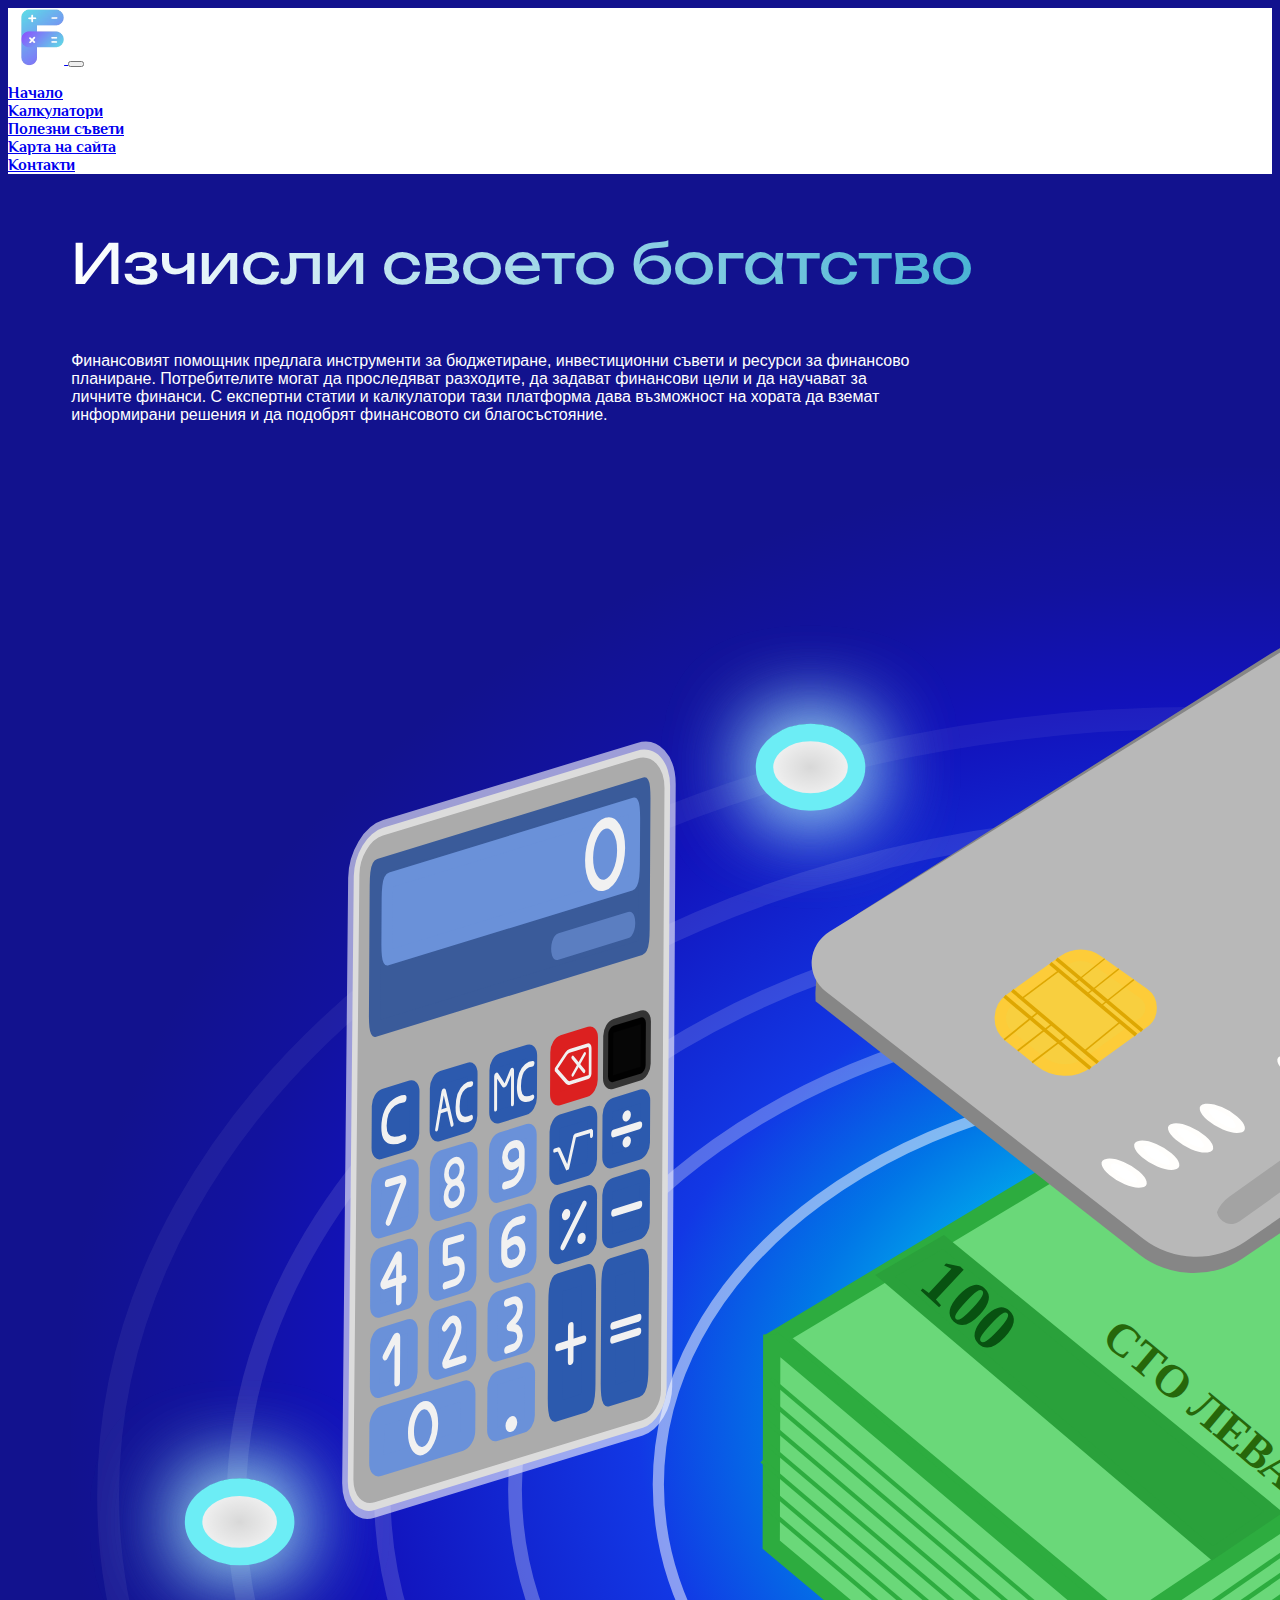
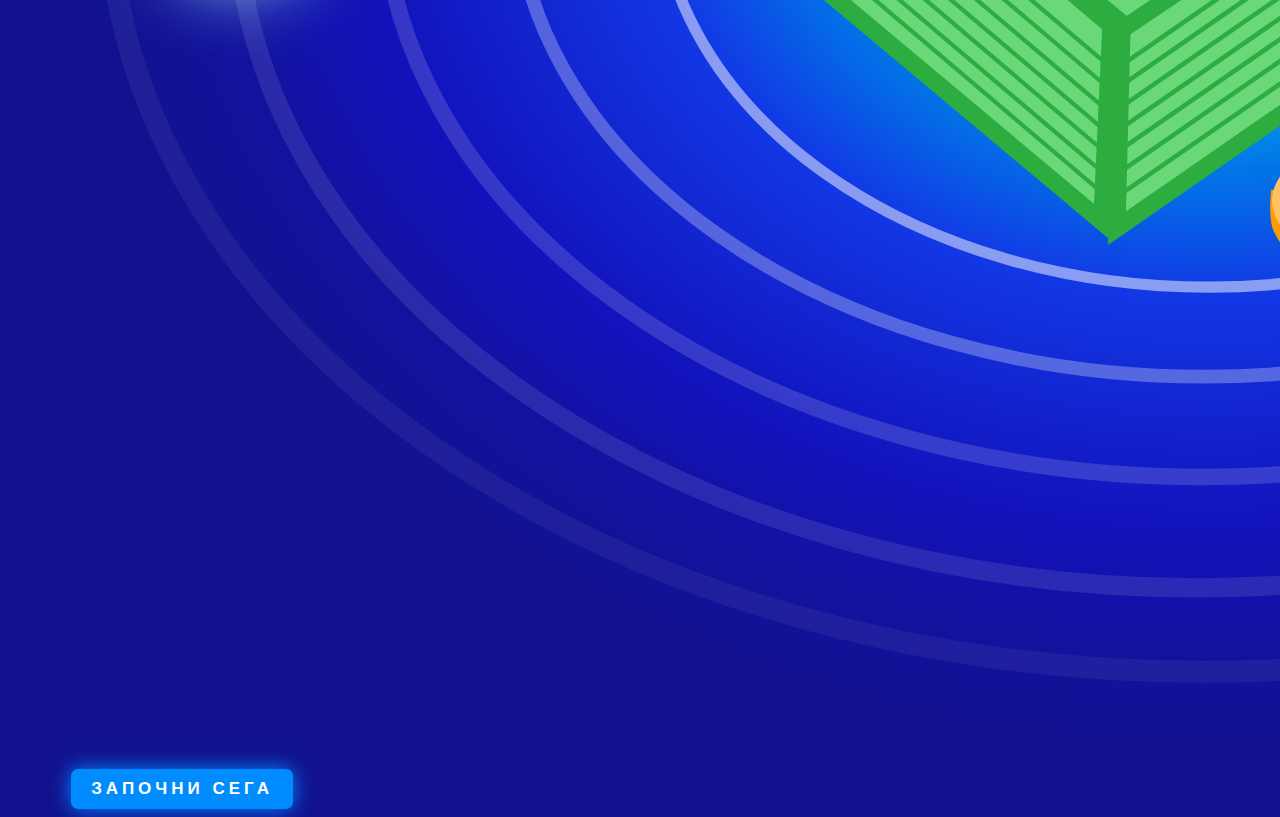
==== docs/index.html @ a513aea1 "Major update" ====
<!doctype html>
<html lang="en">

<head>
  <meta charset="utf-8">
  <meta name="viewport" content="width=device-width, initial-scale=1">
  <link rel="stylesheet" href="../css/index-style.css">
  <link rel="stylesheet" href="../css/style.css">
  <link rel="icon" href="../resources/icon.ico">

  <title>Финансов помощник</title>
  <link href="https://cdn.jsdelivr.net/npm/bootstrap@5.3.2/dist/css/bootstrap.min.css" rel="stylesheet"
    integrity="sha384-T3c6CoIi6uLrA9TneNEoa7RxnatzjcDSCmG1MXxSR1GAsXEV/Dwwykc2MPK8M2HN" crossorigin="anonymous">
  <link rel="preconnect" href="https://fonts.googleapis.com">
  <link rel="preconnect" href="https://fonts.gstatic.com" crossorigin>
  <link href="https://fonts.googleapis.com/css2?family=Unbounded:wght@200..900&display=swap" rel="stylesheet">


  <script src="../javascript/loadPage.js"></script>
</head>

<body>
  <div id="navbar"></div>
  <div class="d-flex align-items-center justify-content-between" id="landing-page">
    <div>
      <p id="title">Изчисли своето богатство</p>
      <p id="paragraph">Финансовият помощник предлага инструменти за бюджетиране, инвестиционни
        съвети и ресурси за финансово планиране. Потребителите могат да
        проследяват разходите, да задават финансови цели и да научават за личните финанси.
        С експертни статии и калкулатори тази платформа дава възможност на хората да вземат
        информирани решения и да подобрят финансовото си благосъстояние.</p>
    </div>


    <img id="landing-page-image" src="../resources/landing-page.svg" alt="">
  </div>
  <div class="button">
    <button id="start-button" type="button"><a href="../docs/calculator-menu.html">Започни сега</a></button>
  </div>


  <script>
    loadPage('navbar', 'navbar')
  </script>
  <script src="https://cdn.jsdelivr.net/npm/bootstrap@5.3.2/dist/js/bootstrap.bundle.min.js"
    integrity="sha384-C6RzsynM9kWDrMNeT87bh95OGNyZPhcTNXj1NW7RuBCsyN/o0jlpcV8Qyq46cDfL"
    crossorigin="anonymous"></script>
</body>

</html>
---- css/index-style.css ----
#index-item {
	text-decoration: underline;
}

body {
	/* background: linear-gradient(175deg, rgb(4, 21, 82) 10%, rgb(96, 125, 230) 50%, rgb(255, 255, 255) 90%); */
	background-color: rgb(18, 18, 142) !important;
	background-size: 400% 400%;
	animation: gradient 5s ease infinite;
	min-height: 100vh;
	background-attachment: fixed;
}

@keyframes gradient {
	0% {
		background-position: 0% 50%;
	}

	50% {
		background-position: 100% 50%;
	}

	100% {
		background-position: 0% 50%;
	}
}

#landing-page {
	color: white;
	padding-left: 5%;
}

#start-button {
	padding: 10px 20px;
	border: none;
	font-size: 17px;
	color: #fff !important;
	border-radius: 7px;
	letter-spacing: 4px;
	font-weight: 700;
	text-transform: uppercase;
	transition: 0.5s;
	transition-property: box-shadow;
}

#start-button {
	background: rgb(0, 140, 255);
	box-shadow: 0 0 20px rgb(0, 140, 255);
}

#start-button:hover {
	box-shadow: 0 0 5px rgb(0, 140, 255),
		0 0 25px rgb(0, 140, 255),
		0 0 50px rgb(0, 140, 255),
		0 0 70px rgb(0, 140, 255);
}

#start-button a {
	color: white;
	text-decoration: none;
}

#title {
	font-family: "Unbounded", Arial, Helvetica, sans-serif;
	font-size: 40px;
	background: linear-gradient(to right, rgb(255, 255, 255), rgb(14, 155, 198));
	-webkit-text-fill-color: transparent;
	-webkit-background-clip: text;
}

#paragraph {
	font-family: Verdana, Geneva, Tahoma, sans-serif;
}

@media only screen and (min-width: 1px) and (max-width: 400px) {

	#landing-page-image {
		display: none;
	}

	#title {
		font-size: 20px;
		margin-top: 3%;
		text-align: center;
	}
	#paragraph {
		text-align: justify;
		width: 95%;
	}

	.button {
		display: flex;
		justify-content: center;
		align-items: center;
		margin-top: 3%;
	}

}

@media only screen and (min-width: 401px) and (max-width: 766px) {

	#landing-page-image {
		display: none;
	}

	#title {
		font-size: 30px;
		margin-top: 3%;
		text-align: center;
	}

	#paragraph {
		text-align: justify;
		width: 95%;
	}

	.button {
		display: flex;
		justify-content: center;
		align-items: center;
		margin-top: 3%;
	}

}

@media only screen and (min-width: 767px) {
	#landing-page-image {
		width: 190%;
		margin-top: 2%;

	}

	#title {
		font-size: 55px;
	}

	#paragraph {
		text-align: left;
		width: 70%;
		margin-top: 2%;
	} 
	#start-button{
		margin-left: 5%;
	}
}
---- css/style.css ----
@import url('https://fonts.googleapis.com/css2?family=Philosopher&display=swap');


@keyframes gradient-animation {
  0% {
    background-position: 0% 50%;
  }

  50% {
    background-position: 100% 50%;
  }

  100% {
    background-position: 0% 50%;
  }
}

#navbar {

  font-weight: 600;
  background-color: rgb(255, 255, 255);
  font-family: 'Philosopher';

}

.nav{
  -bs-nav-link-padding-x: 0;
    --bs-nav-link-padding-y: 0.5rem;
    display: flex;
    flex-direction: column;
    padding-left: 0;
    list-style: none;
}
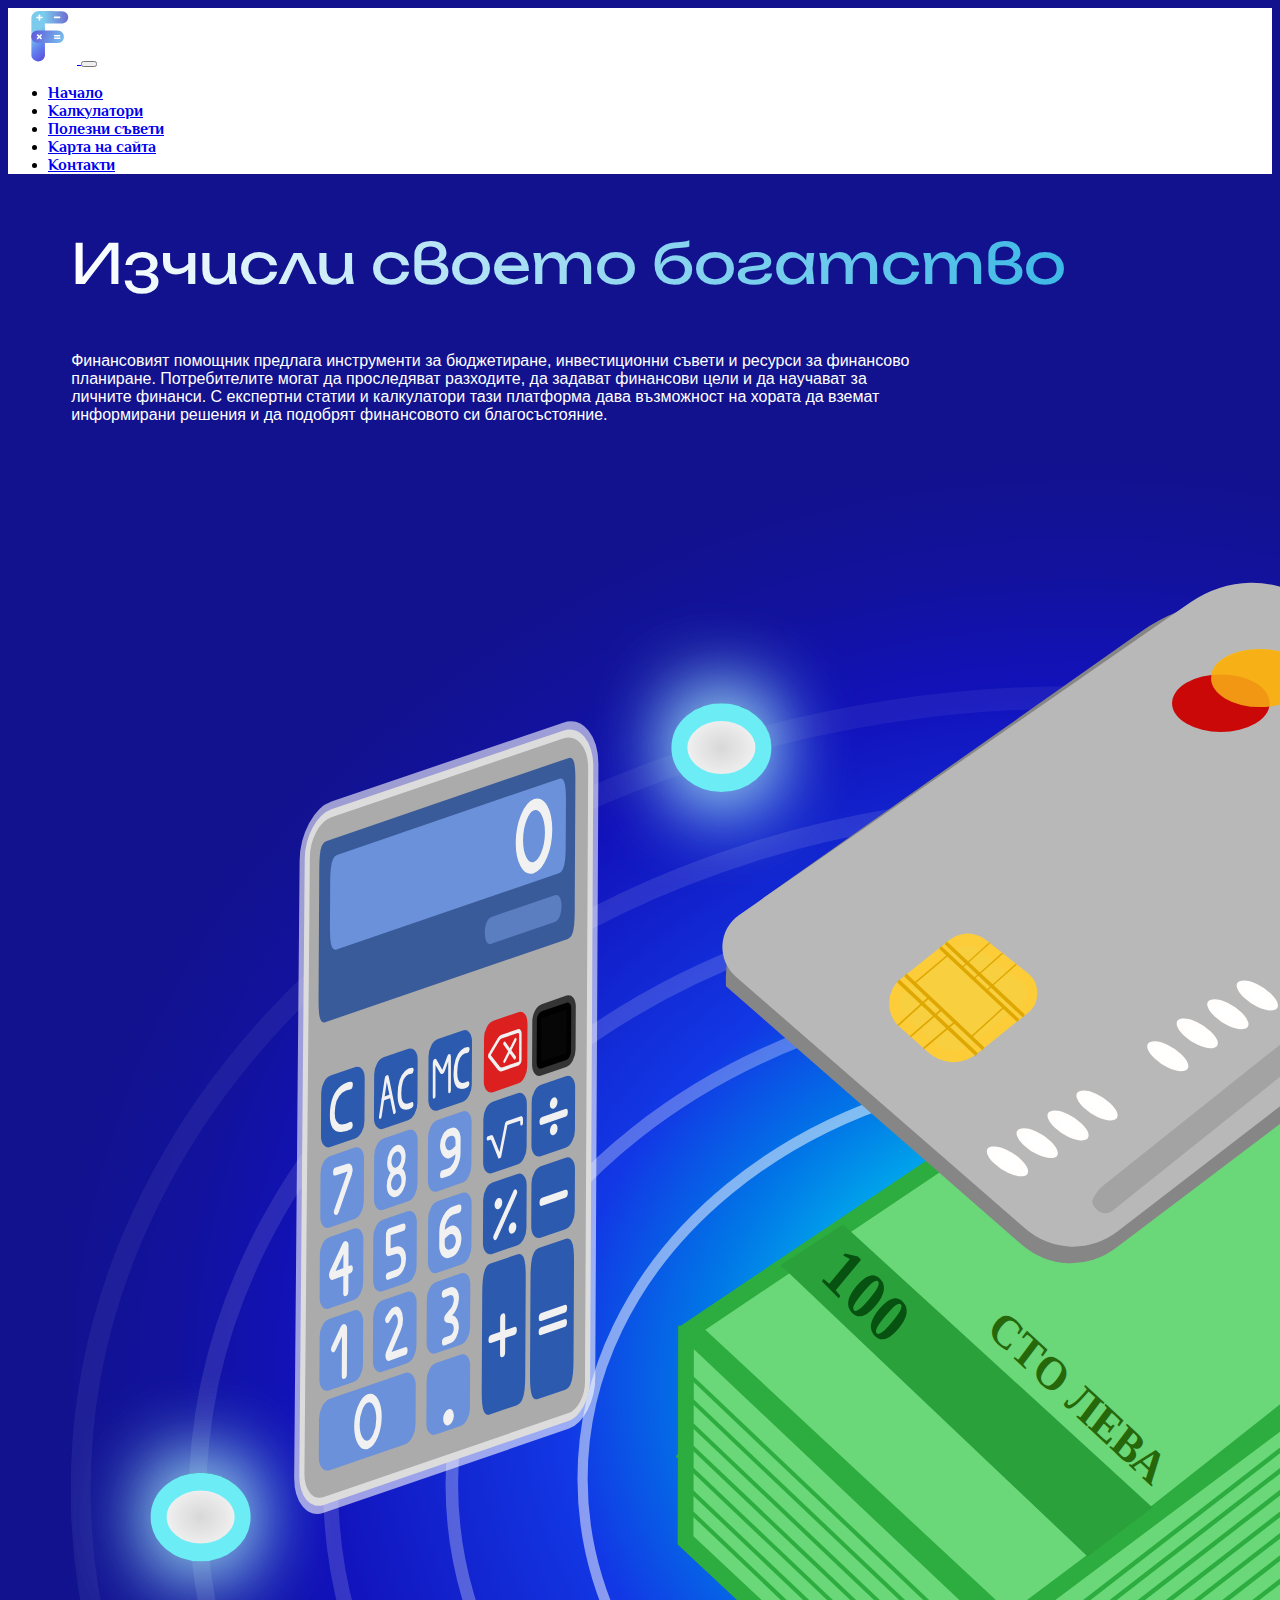
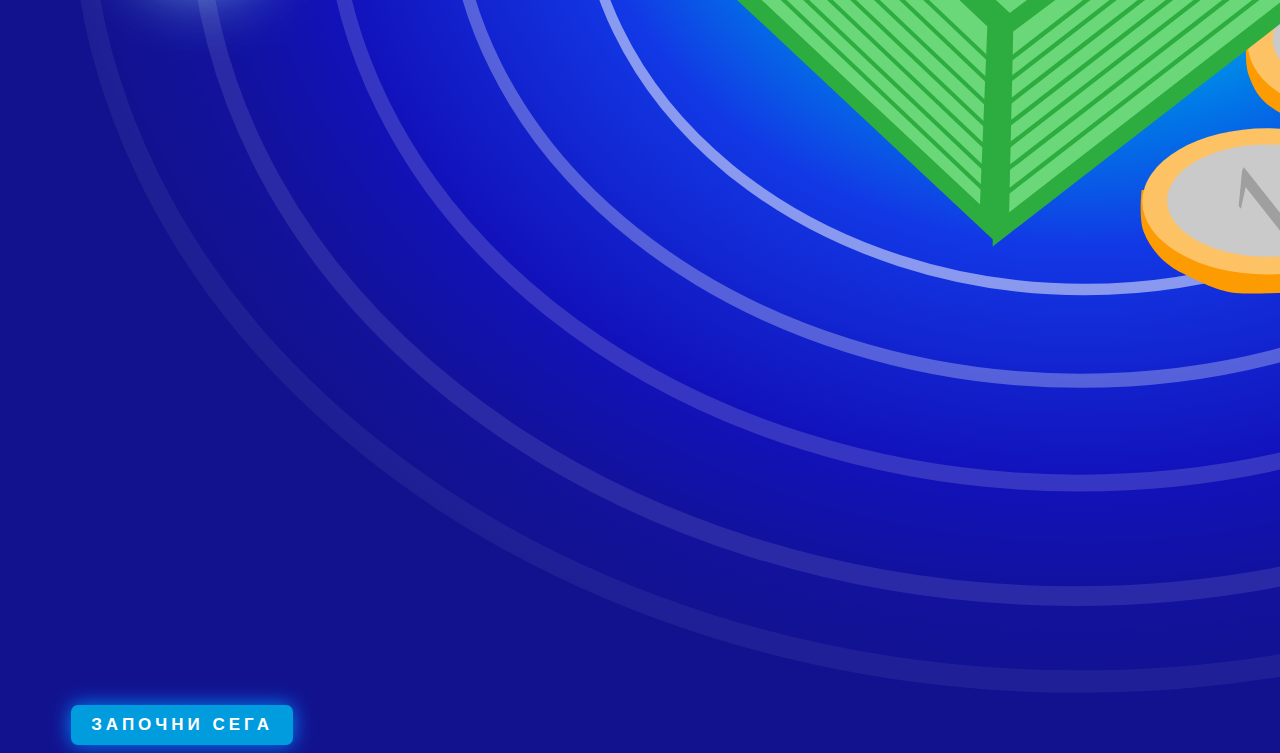
==== commit 57274a85: "Upload new version" ====
--- a/docs/index.html
+++ b/docs/index.html
@@ -1,5 +1,5 @@
 <!doctype html>
-<html lang="en">
+<html lang="bg">
 
 <head>
   <meta charset="utf-8">
@@ -16,27 +16,28 @@
   <link href="https://fonts.googleapis.com/css2?family=Unbounded:wght@200..900&display=swap" rel="stylesheet">
 
 
-  <script src="../javascript/loadPage.js"></script>
+  <script src="../javascript/load.js"></script>
 </head>
 
 <body>
   <div id="navbar"></div>
-  <div class="d-flex align-items-center justify-content-between" id="landing-page">
+  <div class="content justify-content-center">
+  <div class="d-flex align-items-center" id="landing-page">
     <div>
       <p id="title">Изчисли своето богатство</p>
+      <img id="landing-page-mobile" src="../resources/landing-page.svg" alt="">
       <p id="paragraph">Финансовият помощник предлага инструменти за бюджетиране, инвестиционни
         съвети и ресурси за финансово планиране. Потребителите могат да
         проследяват разходите, да задават финансови цели и да научават за личните финанси.
         С експертни статии и калкулатори тази платформа дава възможност на хората да вземат
         информирани решения и да подобрят финансовото си благосъстояние.</p>
     </div>
-
-
     <img id="landing-page-image" src="../resources/landing-page.svg" alt="">
   </div>
   <div class="button">
     <button id="start-button" type="button"><a href="../docs/calculator-menu.html">Започни сега</a></button>
   </div>
+</div>
 
 
   <script>
--- a/css/index-style.css
+++ b/css/index-style.css
@@ -3,26 +3,11 @@
 }
 
 body {
-	/* background: linear-gradient(175deg, rgb(4, 21, 82) 10%, rgb(96, 125, 230) 50%, rgb(255, 255, 255) 90%); */
-	background-color: rgb(18, 18, 142) !important;
+	background-color: #12128e !important;
 	background-size: 400% 400%;
 	animation: gradient 5s ease infinite;
 	min-height: 100vh;
 	background-attachment: fixed;
-}
-
-@keyframes gradient {
-	0% {
-		background-position: 0% 50%;
-	}
-
-	50% {
-		background-position: 100% 50%;
-	}
-
-	100% {
-		background-position: 0% 50%;
-	}
 }
 
 #landing-page {
@@ -44,7 +29,7 @@
 }
 
 #start-button {
-	background: rgb(0, 140, 255);
+	background: #009CDE;
 	box-shadow: 0 0 20px rgb(0, 140, 255);
 }
 
@@ -63,7 +48,7 @@
 #title {
 	font-family: "Unbounded", Arial, Helvetica, sans-serif;
 	font-size: 40px;
-	background: linear-gradient(to right, rgb(255, 255, 255), rgb(14, 155, 198));
+	background: linear-gradient(to right, rgb(255, 255, 255), rgb(21, 170, 224));
 	-webkit-text-fill-color: transparent;
 	-webkit-background-clip: text;
 }
@@ -73,61 +58,114 @@
 }
 
 @media only screen and (min-width: 1px) and (max-width: 400px) {
+	.content {
+		display: flex;
+		flex-direction: column;
+		align-items: center;
+		justify-content: center;
+		text-align: center;
+	}
+
+	.button {
+		display: flex;
+		margin-top: 4%;
+	}
+
+	#landing-page-mobile {
+		width: 40%;
+		margin: 1%;
+	}
 
 	#landing-page-image {
 		display: none;
 	}
 
 	#title {
-		font-size: 20px;
-		margin-top: 3%;
-		text-align: center;
-	}
-	#paragraph {
-		text-align: justify;
-		width: 95%;
+		font-size: 15px;
+		margin-top: 10%;
 	}
 
-	.button {
-		display: flex;
-		justify-content: center;
-		align-items: center;
-		margin-top: 3%;
+	#paragraph {
+		font-size: 10px;
+		width: 90%;
 	}
 
 }
 
 @media only screen and (min-width: 401px) and (max-width: 766px) {
+	.content {
+		display: flex;
+		flex-direction: column;
+		align-items: center;
+		justify-content: center;
+		text-align: center;
+	}
 
 	#landing-page-image {
 		display: none;
 	}
 
+	#landing-page-mobile {
+		width: 50%;
+		margin-bottom: 2%;
+	}
+
 	#title {
-		font-size: 30px;
-		margin-top: 3%;
-		text-align: center;
+		font-size: 25px;
+		margin-top: 6%;
 	}
 
 	#paragraph {
-		text-align: justify;
 		width: 95%;
+		font-size: 15px;
 	}
 
 	.button {
 		display: flex;
-		justify-content: center;
-		align-items: center;
 		margin-top: 3%;
+		margin-left: 5%;
+
 	}
 
 }
 
-@media only screen and (min-width: 767px) {
+@media only screen and (min-width: 767px) and (max-width: 1043px) {
+
 	#landing-page-image {
-		width: 190%;
+		width: 170%;
 		margin-top: 2%;
+	}
 
+	#landing-page-mobile {
+		display: none;
+	}
+
+	#title {
+		font-size: 30px;
+		margin-top: 5%;
+	}
+
+	#paragraph {
+		text-align: left;
+		width: 70%;
+		margin-top: 2%;
+	}
+
+	#start-button {
+		margin-left: 5%;
+		margin-top: 5%;
+	}
+
+}
+
+@media only screen and (min-width: 1044px) {
+	#landing-page-image {
+		width: 170%;
+		margin-top: 2%;
+	}
+
+	#landing-page-mobile {
+		display: none;
 	}
 
 	#title {
@@ -138,8 +176,9 @@
 		text-align: left;
 		width: 70%;
 		margin-top: 2%;
-	} 
-	#start-button{
+	}
+
+	#start-button {
 		margin-left: 5%;
 	}
 }--- a/css/style.css
+++ b/css/style.css
@@ -1,33 +1,7 @@
 @import url('https://fonts.googleapis.com/css2?family=Philosopher&display=swap');
 
-
-@keyframes gradient-animation {
-  0% {
-    background-position: 0% 50%;
-  }
-
-  50% {
-    background-position: 100% 50%;
-  }
-
-  100% {
-    background-position: 0% 50%;
-  }
-}
-
 #navbar {
-
   font-weight: 600;
   background-color: rgb(255, 255, 255);
   font-family: 'Philosopher';
-
-}
-
-.nav{
-  -bs-nav-link-padding-x: 0;
-    --bs-nav-link-padding-y: 0.5rem;
-    display: flex;
-    flex-direction: column;
-    padding-left: 0;
-    list-style: none;
 }